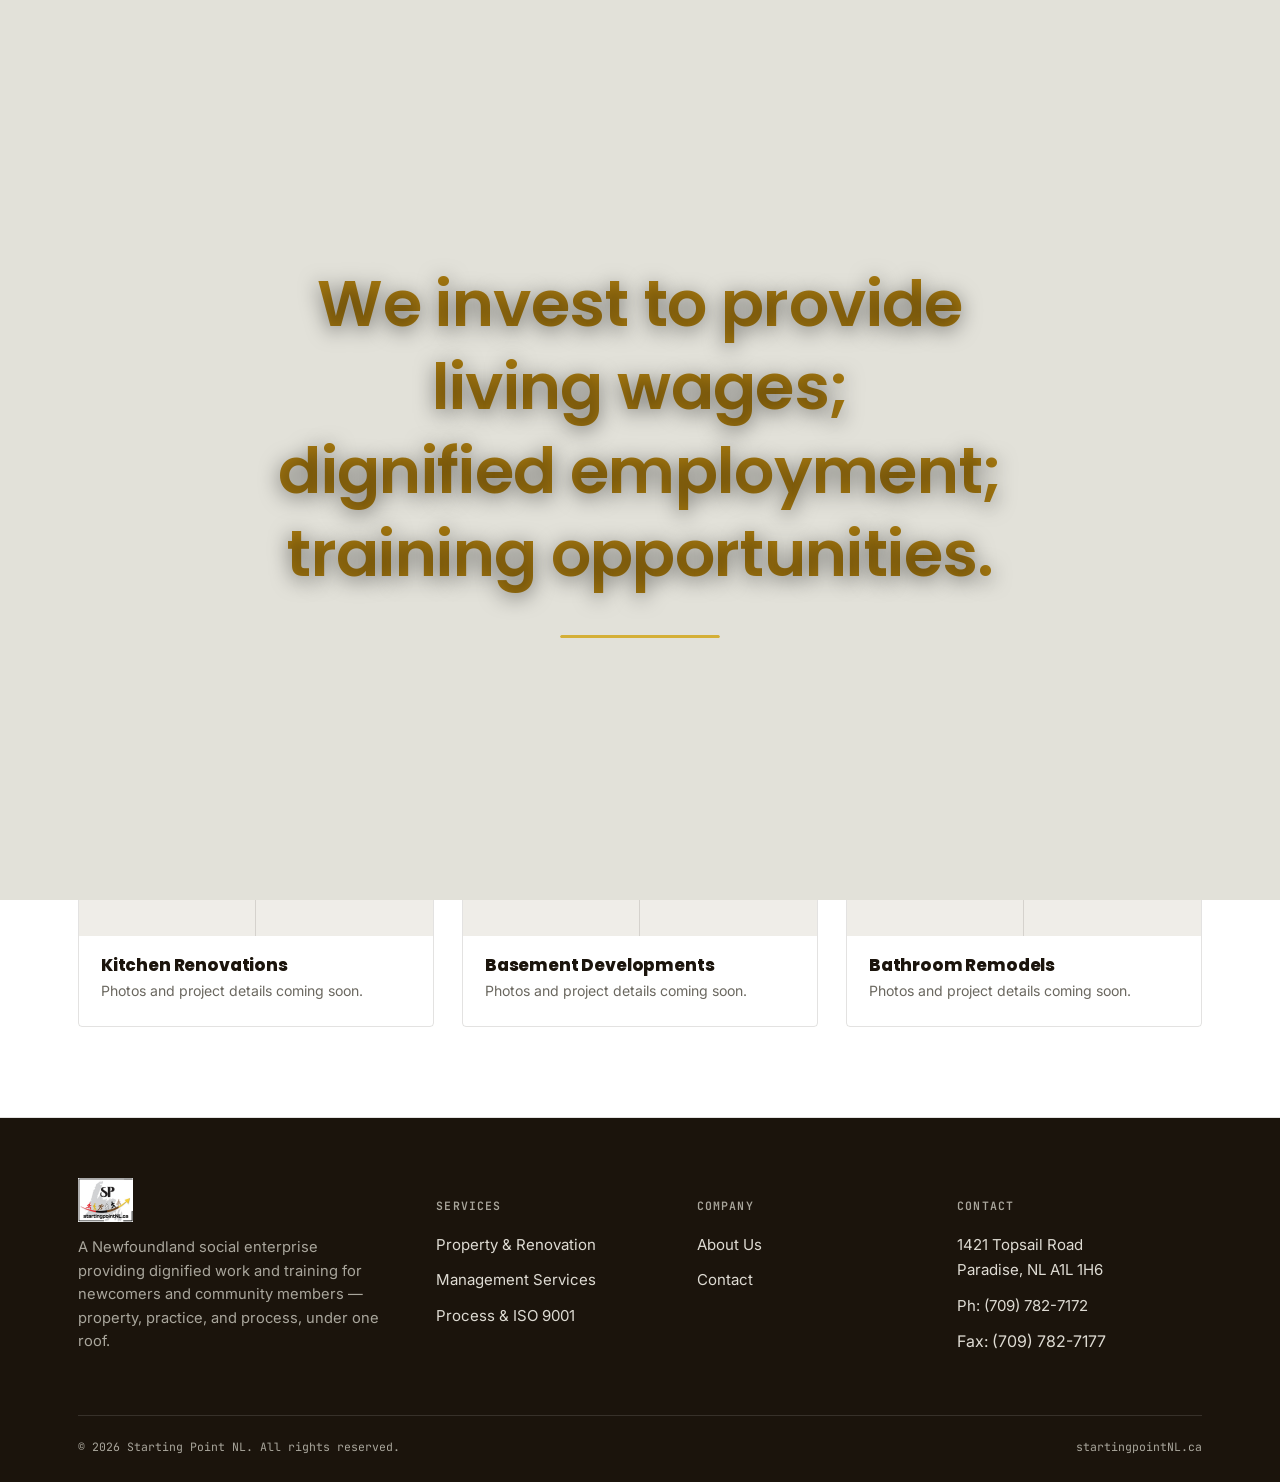
==== index.html @ e3a744ab "Add files via upload" ====
<!DOCTYPE html>
<html lang="en">
<head>
<meta charset="UTF-8">
<meta name="viewport" content="width=device-width, initial-scale=1.0">
<meta name="theme-color" content="#131209">
<title>Starting Point NL | Dignified Work &amp; Training — Paradise, NL</title>
<meta name="description" content="Starting Point Ventures Inc. is a Newfoundland-based social enterprise providing dignified work and training for newcomers to Canada and community members seeking support.">

<link rel="icon" href="assets/favicon-32.png" sizes="32x32">
<link rel="icon" href="assets/favicon-192.png" sizes="192x192">
<link rel="apple-touch-icon" href="assets/favicon-180.png">
<link rel="icon" href="assets/favicon.ico" sizes="any">

<link rel="preconnect" href="https://fonts.googleapis.com">
<link rel="preconnect" href="https://fonts.gstatic.com" crossorigin>
<link href="https://fonts.googleapis.com/css2?family=Poppins:wght@700;800;900&family=Inter:wght@400;500;600;700&family=JetBrains+Mono:wght@500;600&display=swap" rel="stylesheet">
<link rel="stylesheet" href="css/style.css">

<style>
  /* ============ SPLASH SCREEN STYLES ============ */
  #splash-screen {
    position: fixed;
    inset: 0;
    z-index: 99999;
    background-color: #e2e1d9;
    display: flex;
    flex-direction: column;
    align-items: center;
    justify-content: center;
    padding: 3rem;
    text-align: center;
    opacity: 1;
    visibility: visible;
    transition: opacity 0.8s ease-in-out, visibility 0.8s ease-in-out;
  }

  #splash-screen.fade-out {
    opacity: 0;
    visibility: hidden;
    pointer-events: none;
  }

  .splash-content {
    max-width: 900px;
    margin: 0 auto;
  }

.splash-text {
  font-family: 'Poppins', 'Inter', sans-serif;
  font-weight: 600;
  font-size: clamp(4rem, 6vw, 4rem); /* text size */
  line-height: 1.3;
  color: #D4AF37;
  background: linear-gradient(135deg, #AA7C11 100%,#AA7C11 100%, #AA7C11 100%);
  -webkit-background-clip: text;
  -webkit-text-fill-color: transparent;
  margin: 0;
  text-shadow: 0 4px 20px rgba(0, 0, 0, 0.5);
  /* Animation set to none so text does not fade/translate in */
  animation: none;
}

  .splash-progress-container {
    width: 160px;
    height: 3px;
    background: rgba(212, 175, 55, 0.15);
    border-radius: 3px;
    margin: 2.5rem auto 0;
    overflow: hidden;
  }

  .splash-progress-bar {
    width: 0%;
    height: 100%;
    background: #D4AF37;
    border-radius: 3px;
    animation: splashProgress 5s linear forwards;
  }


  @keyframes splashProgress {
    from { width: 0%; }
    to { width: 100%; }
  }

  body.splash-active {
    overflow: hidden;
  }
</style>
</head>
<body class="splash-active">

<!-- ============ 5-SECOND SPLASH SCREEN ============ -->
<div id="splash-screen" role="dialog" aria-modal="true" aria-label="Our Purpose">
  <div class="splash-content">
    <h1 class="splash-text">
We invest to provide<br>
      living wages;<br>
	dignified employment;<br> 
		training opportunities.<br>

    </h1>
    <div class="splash-progress-container">
      <div class="splash-progress-bar"></div>
    </div>
  </div>
</div>

<header class="site-header">
  <div class="header-bar">
    <a href="index.html" class="brand" aria-label="Starting Point NL — home">
      <img src="assets/logo-icon.png" alt="Starting Point NL logo">
    </a>
    <nav class="main-nav" aria-label="Primary">
      <ul>
        <li><a href="index.html">Home</a></li>
        <li><a href="services.html">Services</a></li>
        <li><a href="about.html">About</a></li>
        <li><a href="contact.html">Contact</a></li>
      </ul>
      <div class="header-cta">
        <a href="email:manager@startingpointnl.ca" class="tel-link">(709) 782-7172</a>
      </div>
    </nav>
    <button class="nav-toggle" aria-label="Toggle menu" aria-expanded="false">
      <span></span><span></span><span></span>
    </button>
  </div>
</header>

<main>

  <!-- ============ HERO ============ -->
  <section class="hero">
    <div class="container hero-statement">
      <p class="eyebrow">Paradise, Newfoundland &amp; Labrador</p>
      <h1>Creating <em>opportunities</em> for those with barriers to employment.</h1>
    </div>
  </section>

</main>


 <!-- ============ COMPLETED PROJECTS ============ -->
  <section class="projects" id="projects">
    <div class="container">
      <p class="eyebrow" style="color:var(--brown);">Completed Projects</p>
      <h2 style="max-width:26ch;">Before &amp; after;</h2>
      <p style="color:var(--ink-soft); font-size:1.02rem; max-width:60ch; margin-bottom:44px;">A look at renovation projects Starting Point has managed start to finish. Photos are added here as projects wrap.</p>

      <div class="projects-grid">
        <article class="project-card">
          <div class="ba-compare">
            <div class="ba-half">
              <span>Before</span>
              <svg viewBox="0 0 40 40" fill="none" stroke="currentColor" stroke-width="1.4" aria-hidden="true"><rect x="4" y="8" width="32" height="24" rx="2"/><circle cx="13" cy="16" r="3"/><path d="M4 27 L13 20 L20 25 L28 18 L36 24"/></svg>
            </div>
            <div class="ba-half">
              <span>After</span>
              <svg viewBox="0 0 40 40" fill="none" stroke="currentColor" stroke-width="1.4" aria-hidden="true"><rect x="4" y="8" width="32" height="24" rx="2"/><circle cx="13" cy="16" r="3"/><path d="M4 27 L13 20 L20 25 L28 18 L36 24"/></svg>
            </div>
          </div>
          <div class="project-body">
            <h3>Kitchen Renovations</h3>
            <p>Photos and project details coming soon.</p>
          </div>
        </article>

        <article class="project-card">
          <div class="ba-compare">
            <div class="ba-half">
              <span>Before</span>
              <svg viewBox="0 0 40 40" fill="none" stroke="currentColor" stroke-width="1.4" aria-hidden="true"><rect x="4" y="8" width="32" height="24" rx="2"/><circle cx="13" cy="16" r="3"/><path d="M4 27 L13 20 L20 25 L28 18 L36 24"/></svg>
            </div>
            <div class="ba-half">
              <span>After</span>
              <svg viewBox="0 0 40 40" fill="none" stroke="currentColor" stroke-width="1.4" aria-hidden="true"><rect x="4" y="8" width="32" height="24" rx="2"/><circle cx="13" cy="16" r="3"/><path d="M4 27 L13 20 L20 25 L28 18 L36 24"/></svg>
            </div>
          </div>
          <div class="project-body">
            <h3>Basement Developments</h3>
            <p>Photos and project details coming soon.</p>
          </div>
        </article>

        <article class="project-card">
          <div class="ba-compare">
            <div class="ba-half">
              <span>Before</span>
              <svg viewBox="0 0 40 40" fill="none" stroke="currentColor" stroke-width="1.4" aria-hidden="true"><rect x="4" y="8" width="32" height="24" rx="2"/><circle cx="13" cy="16" r="3"/><path d="M4 27 L13 20 L20 25 L28 18 L36 24"/></svg>
            </div>
            <div class="ba-half">
              <span>After</span>
              <svg viewBox="0 0 40 40" fill="none" stroke="currentColor" stroke-width="1.4" aria-hidden="true"><rect x="4" y="8" width="32" height="24" rx="2"/><circle cx="13" cy="16" r="3"/><path d="M4 27 L13 20 L20 25 L28 18 L36 24"/></svg>
            </div>
          </div>
          <div class="project-body">
            <h3>Bathroom Remodels</h3>
            <p>Photos and project details coming soon.</p>
          </div>
        </article>
      </div>
    </div>
  </section>
<footer class="site-footer">
  <div class="container">
    <div class="footer-grid">
      <div class="footer-brand">
        <img src="assets/logo-icon.png" alt="Starting Point NL logo">
        <p>A Newfoundland social enterprise providing dignified work and training for newcomers and community members — property, practice, and process, under one roof.</p>
      </div>
      <div class="footer-col">
        <h5>Services</h5>
        <ul>
          <li><a href="services.html#property">Property &amp; Renovation</a></li>
          <li><a href="services.html#practice">Management Services</a></li>
          <li><a href="services.html#process">Process &amp; ISO 9001</a></li>
        </ul>
      </div>
      <div class="footer-col">
        <h5>Company</h5>
        <ul>
          <li><a href="about.html">About Us</a></li>
          <li><a href="contact.html">Contact</a></li>
        </ul>
      </div>
      <div class="footer-col">
        <h5>Contact</h5>
        <ul>
          <li><a href="https://maps.google.com/?q=1421+Topsail+Road,+Paradise,+NL+A1L+1H6" target="_blank" rel="noopener">1421 Topsail Road<br>Paradise, NL A1L 1H6</a></li>
          <li><a href="tel:+17097827172">Ph: (709) 782-7172</a></li>
          <li>Fax: (709) 782-7177</li>
        </ul>
      </div>
    </div>
    <div class="footer-bottom">
      <span>&copy; <span id="year">2026</span> Starting Point NL. All rights reserved.</span>
      <span>startingpointNL.ca</span>
    </div>
  </div>
</footer>

<script src="js/main.js"></script>
<script>
  document.getElementById('year').textContent = new Date().getFullYear();

  // Handle 5-second Splash Screen dismissal
  window.addEventListener('DOMContentLoaded', () => {
    const splash = document.getElementById('splash-screen');
    
    setTimeout(() => {
      splash.classList.add('fade-out');
      document.body.classList.remove('splash-active');
      
      // Completely unmount splash element after transition finishes
      setTimeout(() => {
        splash.style.display = 'none';
      }, 800);
    }, 3500);
  });
</script>
</body>
</html>
---- css/style.css ----
/* =========================================================
   Starting Point NL — Design Tokens
   Palette derived from the client's own letterhead mark:
   signal red, brushed gold (arrow — primary highlight),
   representative brown (diversity of the figures), stone
   grey (NL map), ink black (wordmark).
   ========================================================= */
:root{
  --ink: #1B140C;
  --ink-2: #251A10;
  --ink-soft: #4A473F;
  --paper: #FFFFFF;
  --stone-50: #F7F6F3;
  --stone-100: #EFEDE8;
  --stone-200: #DEDBD3;
  --stone-400: #A9A69C;
  --stone-600: #6B6860;

  --red: #BE4133;
  --red-dark: #96332A;
  --red-tint: #FBE9E7;

  --gold: #AC8A4E;
  --gold-dark: #856A3B;
  --gold-bright: #D3B879;
  --gold-tint: #F3EAD6;
  --gold-brushed: linear-gradient(115deg, #6E5530 0%, #D3B879 22%, #8A6A3B 42%, #EDE0C0 58%, #97763F 76%, #C9AC72 100%);

  --brown: #9C6234;
  --brown-dark: #74471F;
  --brown-tint: #F3E3D0;

  --line: rgba(27,20,12,0.12);
  --line-dark: rgba(255,255,255,0.14);

  --shadow-lg: 0 30px 70px -30px rgba(27,20,12,0.35);

  --font-display: 'Poppins', 'Segoe UI', sans-serif;
  --font-body: 'Inter', 'Segoe UI', sans-serif;
  --font-mono: 'JetBrains Mono', 'Courier New', monospace;

  --container: 1180px;
  --radius: 4px;
  --ease: cubic-bezier(.4,0,.2,1);
}

*,*::before,*::after{ box-sizing: border-box; }
html{ scroll-behavior: smooth; }
body{
  margin:0;
  font-family: var(--font-body);
  color: var(--ink);
  background: var(--paper);
  -webkit-font-smoothing: antialiased;
  line-height: 1.6;
}
img{ max-width:100%; display:block; }
a{ color: inherit; text-decoration: none; }
ul{ margin:0; padding:0; list-style:none; }
h1,h2,h3,h4{
  font-family: var(--font-display);
  font-weight: 800;
  line-height: 1.08;
  margin: 0 0 .5em;
  letter-spacing: -0.01em;
}
p{ margin: 0 0 1em; }
.container{
  max-width: var(--container);
  margin: 0 auto;
  padding: 0 28px;
}
section{ position: relative; }

/* Focus visibility */
a:focus-visible, button:focus-visible, input:focus-visible, textarea:focus-visible{
  outline: 2px solid var(--gold);
  outline-offset: 3px;
}

@media (prefers-reduced-motion: reduce){
  *{ animation-duration: 0.001ms !important; animation-iteration-count: 1 !important; transition-duration: 0.001ms !important; scroll-behavior: auto !important; }
}

/* ---------- Eyebrow / mono labels ---------- */
.eyebrow{
  font-family: var(--font-mono);
  font-size: 12.5px;
  letter-spacing: 0.14em;
  text-transform: uppercase;
  color: var(--gold);
  font-weight: 600;
  display: inline-flex;
  align-items: center;
  gap: 8px;
  margin-bottom: 14px;
}
.eyebrow::before{
  content:"";
  width: 18px; height: 1px;
  background: currentColor;
  display:inline-block;
}

/* =========================================================
   Splash screen — shown once per session
   ========================================================= */
.splash{
  position: fixed; inset: 0; z-index: 9999;
  background: var(--ink);
  display:flex; align-items:center; justify-content:center;
  padding: 40px; text-align:center;
  cursor: pointer;
  opacity: 1;
  transition: opacity .6s ease;
}
.splash[hidden]{ display:none; }
.splash.fade-out{ opacity: 0; }
.splash-inner{ max-width: 760px; }
.splash-text{
  font-family: var(--font-display);
  font-weight: 900;
  font-size: clamp(2.5rem, 6.2vw, 2.5rem);
  line-height: 1.55;
  margin: 0;
  background: var(--gold-brushed);
  background-size: 160% 160%;
  color: var(--gold-bright);
  -webkit-background-clip: text;
  background-clip: text;
  -webkit-text-fill-color: transparent;
}

/* =========================================================
   Header
   ========================================================= */
.site-header{
  position: sticky; top:0; z-index: 100;
  background: rgba(255,255,255,0.98);
  border-bottom: 1px solid var(--line);
}
.site-header::after{
  content:"";
  position:absolute; left:0; right:0; bottom:-3px; height:3px;
  background: linear-gradient(to right, var(--red) 0 33.34%, var(--gold) 33.34% 66.67%, var(--brown) 66.67% 100%);
}
.header-bar{
  display:flex; align-items:center; justify-content:space-between;
  padding: 12px 28px;
  max-width: var(--container);
  margin: 0 auto;
}
.brand{ display:flex; align-items:center; gap:10px; }
.brand img{ height: 66px; width:auto; }
.main-nav{ display:flex; align-items:center; gap: 34px; }
.main-nav ul{ display:flex; gap: 30px; }
.main-nav a{
  font-family: var(--font-mono);
  font-size: 13px;
  letter-spacing: .04em;
  text-transform: uppercase;
  color: var(--ink-soft);
  padding: 6px 2px;
  border-bottom: 2px solid transparent;
  transition: color .2s var(--ease), border-color .2s var(--ease);
}
.main-nav a:hover, .main-nav a.active{ color: var(--ink); border-color: var(--gold); }
.header-cta{ display:flex; align-items:center; gap:18px; }
.tel-link{
  font-family: var(--font-mono);
  font-size: 13px;
  color: var(--ink-soft);
  display:none;
}
.nav-toggle{
  display:none;
  background:none; border:none; cursor:pointer;
  width: 40px; height:40px;
  flex-direction:column; align-items:center; justify-content:center; gap:5px;
}
.nav-toggle span{ width:22px; height:2px; background:var(--ink); display:block; }

.btn{
  display:inline-flex; align-items:center; justify-content:center; gap:8px;
  font-family: var(--font-mono);
  font-size: 13px;
  letter-spacing: .04em;
  text-transform: uppercase;
  padding: 12px 22px;
  border-radius: var(--radius);
  border: 1px solid transparent;
  cursor:pointer;
  transition: all .2s var(--ease);
  white-space: nowrap;
}
.btn-primary{ background: var(--ink); color: var(--paper); }
.btn-primary:hover{ background: var(--brown-dark); }
.btn-gold{ background: var(--gold-brushed); background-size: 160% 160%; background-position: 0% 50%; color: var(--ink); font-weight: 600; border-color: rgba(27,20,12,0.15); transition: all .25s var(--ease); }
.btn-gold:hover{ background-position: 100% 50%; color: var(--ink); }
.btn-outline{ border-color: var(--ink); color: var(--ink); }
.btn-outline:hover{ background: var(--ink); color: var(--paper); }
.btn-ghost{ color: var(--ink); border-color: var(--line); }
.btn-ghost:hover{ border-color: var(--ink); }

/* =========================================================
   Hero — minimal, light, statement-only (homepage)
   ========================================================= */
.hero{
  padding: 130px 0 120px;
  background: var(--paper);
  text-align: center;
}
.hero-statement{ max-width: 880px; margin: 0 auto; }
.hero .eyebrow{ color: var(--gold-dark); justify-content:center; }
.hero h1{
  font-size: clamp(2rem, 4.6vw, 3.1rem);
  color: var(--ink);
  line-height: 1.3;
}
.hero h1 em{
  font-style: normal;
  color: var(--gold-dark);
}

/* =========================================================
   Purpose / social enterprise strip within mission
   ========================================================= */
.purpose-strip{
  margin-top: 56px; padding-top: 48px;
  border-top: 1px solid var(--line);
  display:grid; grid-template-columns: 1.1fr 0.9fr; gap: 48px; align-items:center;
}
.purpose-strip h3{ color: var(--ink); font-size: clamp(1.3rem, 2vw, 1.6rem); }
.purpose-strip > div > p{ color: var(--ink-soft); margin:0; }
.purpose-stats{ display:grid; grid-template-columns: repeat(3,1fr); gap: 20px; }
.stat-dark b{ display:block; font-family: var(--font-display); font-size: 1.5rem; color: var(--ink); }
.stat-dark span{ font-family: var(--font-mono); font-size: 10.5px; text-transform:uppercase; letter-spacing:.06em; color: var(--stone-600); }

/* =========================================================
   Mission / Vision / Values — the primary homepage story
   ========================================================= */
.mission-vision{
  background: var(--stone-50); color: var(--ink);
  padding: 100px 0;
  border-top: 1px solid var(--line);
  border-bottom: 1px solid var(--line);
}
.mv-head{ max-width: 680px; margin-bottom: 48px; }
.mv-head h2{ color: var(--ink); font-size: clamp(1.9rem,3vw,2.5rem); }
.mv-head p{ color: var(--ink-soft); font-size:1.02rem; margin:0; }

.mv-grid{ display:grid; grid-template-columns: 1fr 1fr; gap: 26px; margin-bottom: 64px; }
.mv-card{
  border: 1px solid var(--line); border-radius: var(--radius);
  padding: 34px 32px; background: var(--paper);
}
.mv-label{
  font-family: var(--font-mono); font-size: 11.5px; letter-spacing:.12em; text-transform:uppercase;
  color: var(--gold-dark); font-weight:700; display:block; margin-bottom: 18px;
}
.mv-quote{
  font-size: 1.14rem; line-height: 1.6; color: var(--ink);
  margin: 0; font-weight: 500;
}

.values-head{ margin-bottom: 32px; display:flex; align-items:baseline; justify-content:space-between; gap:20px; flex-wrap:wrap; }
.values-head h3{ color: var(--ink); font-size: clamp(1.4rem,2.2vw,1.7rem); margin:0; }
.values-head span{ font-family: var(--font-mono); font-size:11.5px; text-transform:uppercase; letter-spacing:.1em; color: var(--stone-600); }

.values-grid{ display:grid; grid-template-columns: repeat(auto-fit, minmax(190px, 1fr)); gap: 22px; }
.value-card{
  border: 1px solid var(--line); border-radius: var(--radius);
  padding: 26px 22px; background: var(--paper);
  transition: border-color .2s ease, box-shadow .2s ease;
}
.value-card:hover{ border-color: rgba(172,138,78,0.5); box-shadow: var(--shadow-lg); }
.value-icon{ width:32px; height:32px; color: var(--gold-dark); margin-bottom: 16px; }
.value-num{ font-family: var(--font-mono); font-size: 11px; color: var(--stone-400); display:block; margin-bottom: 10px; }
.value-card h4{ color: var(--ink); font-size: .98rem; margin-bottom: 8px; line-height:1.3; }
.value-card p{ color: var(--ink-soft); font-size: .86rem; margin:0; line-height:1.5; }

/* =========================================================
   Team
   ========================================================= */
/* =========================================================
   Our Story
   ========================================================= */
.our-story{ padding: 90px 0; border-bottom: 1px solid var(--line); }
.our-story h2{ margin-bottom: 36px; font-size: clamp(1.7rem,2.6vw,2.2rem); max-width: 20ch; }
.story-grid{ display:grid; grid-template-columns: 1.2fr 0.8fr; gap: 56px; align-items:start; }
.story-grid > div:first-child p{ color: var(--ink-soft); font-size: 1.04rem; }
.story-quote{
  background: var(--stone-50); border-left: 3px solid var(--gold);
  border-radius: var(--radius); padding: 30px 28px;
}
.story-quote p{ font-size: 1.12rem; font-style: italic; color: var(--ink); margin-bottom: 14px; line-height:1.5; }
.story-quote span{ font-family: var(--font-mono); font-size: 12px; text-transform:uppercase; letter-spacing:.06em; color: var(--stone-600); }

.team{ padding: 90px 0; }
.team > .container > p.eyebrow{ margin-top: 6px; }
.team > .container > h2{ margin-bottom: 12px; }
.team > .container > p:not(.eyebrow){ margin-bottom: 44px; }
.team-grid{ display:grid; grid-template-columns: repeat(auto-fit, minmax(200px, 1fr)); gap: 26px; }
.team-card{
  border: 1px solid var(--line); border-radius: var(--radius);
  padding: 26px 22px 28px;
  transition: box-shadow .25s ease;
}
.team-card:hover{ box-shadow: var(--shadow-lg); }
.team-avatar{
  width: 56px; height:56px; border-radius: 50%;
  display:flex; align-items:center; justify-content:center;
  font-family: var(--font-display); font-weight:800; font-size: 1rem; color:#fff;
  margin-bottom: 18px;
}
.team-card h3{ font-size: 1.08rem; margin-bottom: 4px; }
.team-role{
  font-family: var(--font-mono); font-size: 11px; text-transform:uppercase; letter-spacing:.06em;
  color: var(--stone-600); margin-bottom: 14px;
}
.team-bio{ font-size: .89rem; color: var(--ink-soft); margin:0; }
.value-item h4{ color:#fff; margin-bottom:6px; font-size:1.05rem; }
.value-item p{ color: var(--stone-200); font-size:.95rem; margin:0; }

/* =========================================================
   Footer
   ========================================================= */
.site-footer{ background: var(--ink); color: var(--stone-200); padding: 60px 0 26px; }
.footer-grid{ display:grid; grid-template-columns: 1.3fr 0.9fr 0.9fr 1fr; gap: 40px; margin-bottom: 46px; }
.footer-brand img{ height:44px; margin-bottom:14px; }
.footer-brand p{ color: var(--stone-400); font-size:.92rem; max-width: 34ch; }
.footer-col h5{
  font-family: var(--font-mono); font-size:11.5px; letter-spacing:.1em; text-transform:uppercase;
  color: var(--stone-400); margin-bottom:16px; font-weight:600;
}
.footer-col ul{ display:grid; gap:10px; }
.footer-col a{ color: var(--stone-200); font-size:.94rem; }
.footer-col a:hover{ color: var(--gold); }
.footer-bottom{
  border-top:1px solid rgba(255,255,255,.12); padding-top:22px;
  display:flex; justify-content:space-between; gap:16px; flex-wrap:wrap;
  font-family: var(--font-mono); font-size:11.5px; color: var(--stone-400);
}

/* =========================================================
   Inner page hero (Services / About / Contact)
   ========================================================= */
.page-hero{
  padding: 74px 0 64px;
  background: var(--stone-50);
  border-bottom: 1px solid var(--line);
}
.page-hero .eyebrow{ color: var(--gold-dark); }
.page-hero h1{ font-size: clamp(2rem,3.6vw,2.8rem); max-width: 26ch; color: var(--ink); }
.page-hero p{ color: var(--ink-soft); max-width: 60ch; font-size:1.05rem; }
.breadcrumb{
  font-family: var(--font-mono); font-size:12px; text-transform:uppercase; letter-spacing:.08em;
  color: var(--stone-600); margin-bottom:18px; display:flex; gap:8px; align-items:center;
}
.breadcrumb a:hover{ color: var(--gold-dark); }

/* Service detail blocks */
.service-block{ padding: 76px 0; border-bottom: 1px solid var(--line); }
.service-block:nth-child(even){ background: var(--stone-50); }
.service-block-grid{ display:grid; grid-template-columns: 0.85fr 1.15fr; gap: 56px; align-items:start; }
.service-num{ font-family:var(--font-mono); font-size:12px; color: var(--accent, var(--red)); text-transform:uppercase; letter-spacing:.1em; margin-bottom:14px; display:block;}
.service-block h2{ font-size: clamp(1.7rem,2.6vw,2.2rem); }
.service-block .lede{ font-size:1.08rem; color:var(--ink-soft); }
.feature-grid{ display:grid; grid-template-columns: 1fr 1fr; gap: 18px 28px; margin-top:8px; }
.feature-item{ display:flex; gap:12px; align-items:flex-start; padding: 14px 0; border-top:1px solid var(--line); }
.feature-item .dot{ width:7px; height:7px; margin-top:8px; flex-shrink:0; background: var(--accent, var(--red)); transform:rotate(45deg); }
.feature-item h4{ font-size:.98rem; margin-bottom:4px; }
.feature-item p{ font-size:.88rem; color:var(--stone-600); margin:0; }
.for-whom{
  margin-top: 30px; padding: 20px 22px; background: var(--paper); border:1px solid var(--line); border-left:3px solid var(--accent,var(--red));
  font-size:.92rem; color: var(--ink-soft);
}
.for-whom strong{ color:var(--ink); font-family:var(--font-mono); font-size:11.5px; text-transform:uppercase; letter-spacing:.06em; display:block; margin-bottom:8px;}

.svc-property{ --accent: var(--brown); }
.svc-practice{ --accent: var(--red); }
.svc-process{ --accent: var(--gold); }

/* =========================================================
   About page specifics
   ========================================================= */
/* =========================================================
   Completed Projects — before/after gallery
   ========================================================= */
.projects{ padding: 90px 0; border-bottom: 1px solid var(--line); }
.projects-grid{ display:grid; grid-template-columns: repeat(auto-fit, minmax(280px, 1fr)); gap: 28px; }
.project-card{ border:1px solid var(--line); border-radius: var(--radius); overflow:hidden; transition: box-shadow .25s ease; }
.project-card:hover{ box-shadow: var(--shadow-lg); }
.ba-compare{ display:grid; grid-template-columns: 1fr 1fr; }
.ba-half{
  aspect-ratio: 4 / 3; position:relative;
  display:flex; align-items:center; justify-content:center;
  background: var(--stone-100);
}
.ba-half:first-child{ border-right: 1px solid var(--line); }
.ba-half svg{ width:30px; height:30px; color: var(--stone-400); }
.ba-half span{
  position:absolute; top:10px; left:10px;
  font-family: var(--font-mono); font-size:10.5px; text-transform:uppercase; letter-spacing:.06em;
  color: var(--stone-600); background: rgba(255,255,255,.88); padding: 3px 8px; border-radius:3px;
}
.project-body{ padding: 20px 22px 24px; }
.project-body h3{ font-size: 1.05rem; margin-bottom: 6px; }
.project-body p{ font-size:.88rem; color: var(--stone-600); margin:0; }

.about-pillars{ padding: 90px 0; }
.about-grid{ display:grid; grid-template-columns: repeat(3,1fr); gap:28px; }
.about-card{ padding: 30px 26px; border:1px solid var(--line); border-radius: var(--radius); transition: box-shadow .25s ease; }
.about-card:hover{ box-shadow: var(--shadow-lg); }
.about-card .eyebrow{ margin-bottom: 10px; }

/* =========================================================
   Contact page
   ========================================================= */
.contact-wrap{ padding: 90px 0 110px; }
.contact-grid{ display:grid; grid-template-columns: 0.95fr 1.05fr; gap: 60px; }
.contact-card{ border:1px solid var(--line); border-radius: var(--radius); padding: 30px; margin-bottom:20px; }
.contact-card h4{
  font-family: var(--font-mono); font-size:11.5px; text-transform:uppercase; letter-spacing:.08em; color: var(--stone-600); margin-bottom:14px; font-weight:600;
}
.contact-line{ display:flex; gap:14px; padding: 10px 0; border-top:1px solid var(--line); font-size:.98rem; }
.contact-line:first-of-type{ border-top:none; }
.contact-line b{ width: 84px; flex-shrink:0; font-family:var(--font-mono); font-size:11.5px; text-transform:uppercase; color:var(--stone-600); padding-top:2px; }
.map-link{ margin-top: 6px; display:inline-block; font-family:var(--font-mono); font-size:12.5px; text-transform:uppercase; color:var(--gold-dark); border-bottom:1px solid currentColor; }

.form-group{ margin-bottom: 20px; }
.form-group label{ display:block; font-family:var(--font-mono); font-size:11.5px; text-transform:uppercase; letter-spacing:.06em; color: var(--stone-600); margin-bottom:8px; }
.form-group input, .form-group textarea, .form-group select{
  width:100%; padding: 13px 14px; border:1px solid var(--line); border-radius: var(--radius);
  font-family: var(--font-body); font-size: .96rem; background: var(--stone-50);
  transition: border-color .2s var(--ease), background .2s var(--ease);
}
.form-group input:focus, .form-group textarea:focus, .form-group select:focus{
  outline:none; border-color: var(--ink); background: var(--paper);
}
.form-row{ display:grid; grid-template-columns:1fr 1fr; gap:20px; }
.form-note{ font-size:.82rem; color: var(--stone-600); margin-top:-6px; }
#form-status{ font-family: var(--font-mono); font-size: 13px; margin-top: 14px; display:none; }
#form-status.show{ display:block; }

/* =========================================================
   Reveal-on-scroll utility
   ========================================================= */
.reveal{ opacity:0; transform: translateY(16px); transition: opacity .6s var(--ease), transform .6s var(--ease); }
.reveal.in-view{ opacity:1; transform:none; }

/* =========================================================
   Responsive
   ========================================================= */
@media (min-width: 861px){
  .tel-link{ display:inline-flex; }
}

@media (max-width: 980px){
  .service-block-grid, .contact-grid{
    grid-template-columns: 1fr;
  }
  .footer-grid{ grid-template-columns: 1fr 1fr; }
  .about-grid{ grid-template-columns: 1fr; }
  .purpose-strip{ grid-template-columns: 1fr; }
  .team-grid{ grid-template-columns: 1fr 1fr; }
  .mv-grid{ grid-template-columns: 1fr; }
  .story-grid{ grid-template-columns: 1fr; }
}

@media (max-width: 860px){
  .main-nav{ position: fixed; inset: 64px 0 0 0; background: var(--paper); flex-direction:column; align-items:stretch; padding: 24px 28px; gap:0; transform: translateX(100%); transition: transform .3s var(--ease); overflow-y:auto; }
  .main-nav.open{ transform: translateX(0); }
  .main-nav ul{ flex-direction:column; gap:0; }
  .main-nav li{ border-bottom:1px solid var(--line); }
  .main-nav a{ display:block; padding: 16px 2px; font-size:14px; }
  .main-nav .header-cta{ flex-direction:column; align-items:stretch; margin-top: 20px; }
  .nav-toggle{ display:flex; }
  .route-cards{ grid-template-columns: 1fr; }
  .proof-stats{ grid-template-columns: 1fr 1fr; }
  .feature-grid{ grid-template-columns: 1fr; }
  .form-row{ grid-template-columns: 1fr; }
  .team-grid{ grid-template-columns: 1fr; }
  .purpose-stats{ grid-template-columns: 1fr; gap:14px; }
}

@media (max-width: 560px){
  .hero{ padding: 44px 0 60px; }
  .routes, .proof, .mission, .about-pillars{ padding: 64px 0; }
  .footer-grid{ grid-template-columns: 1fr; gap:32px; }
}
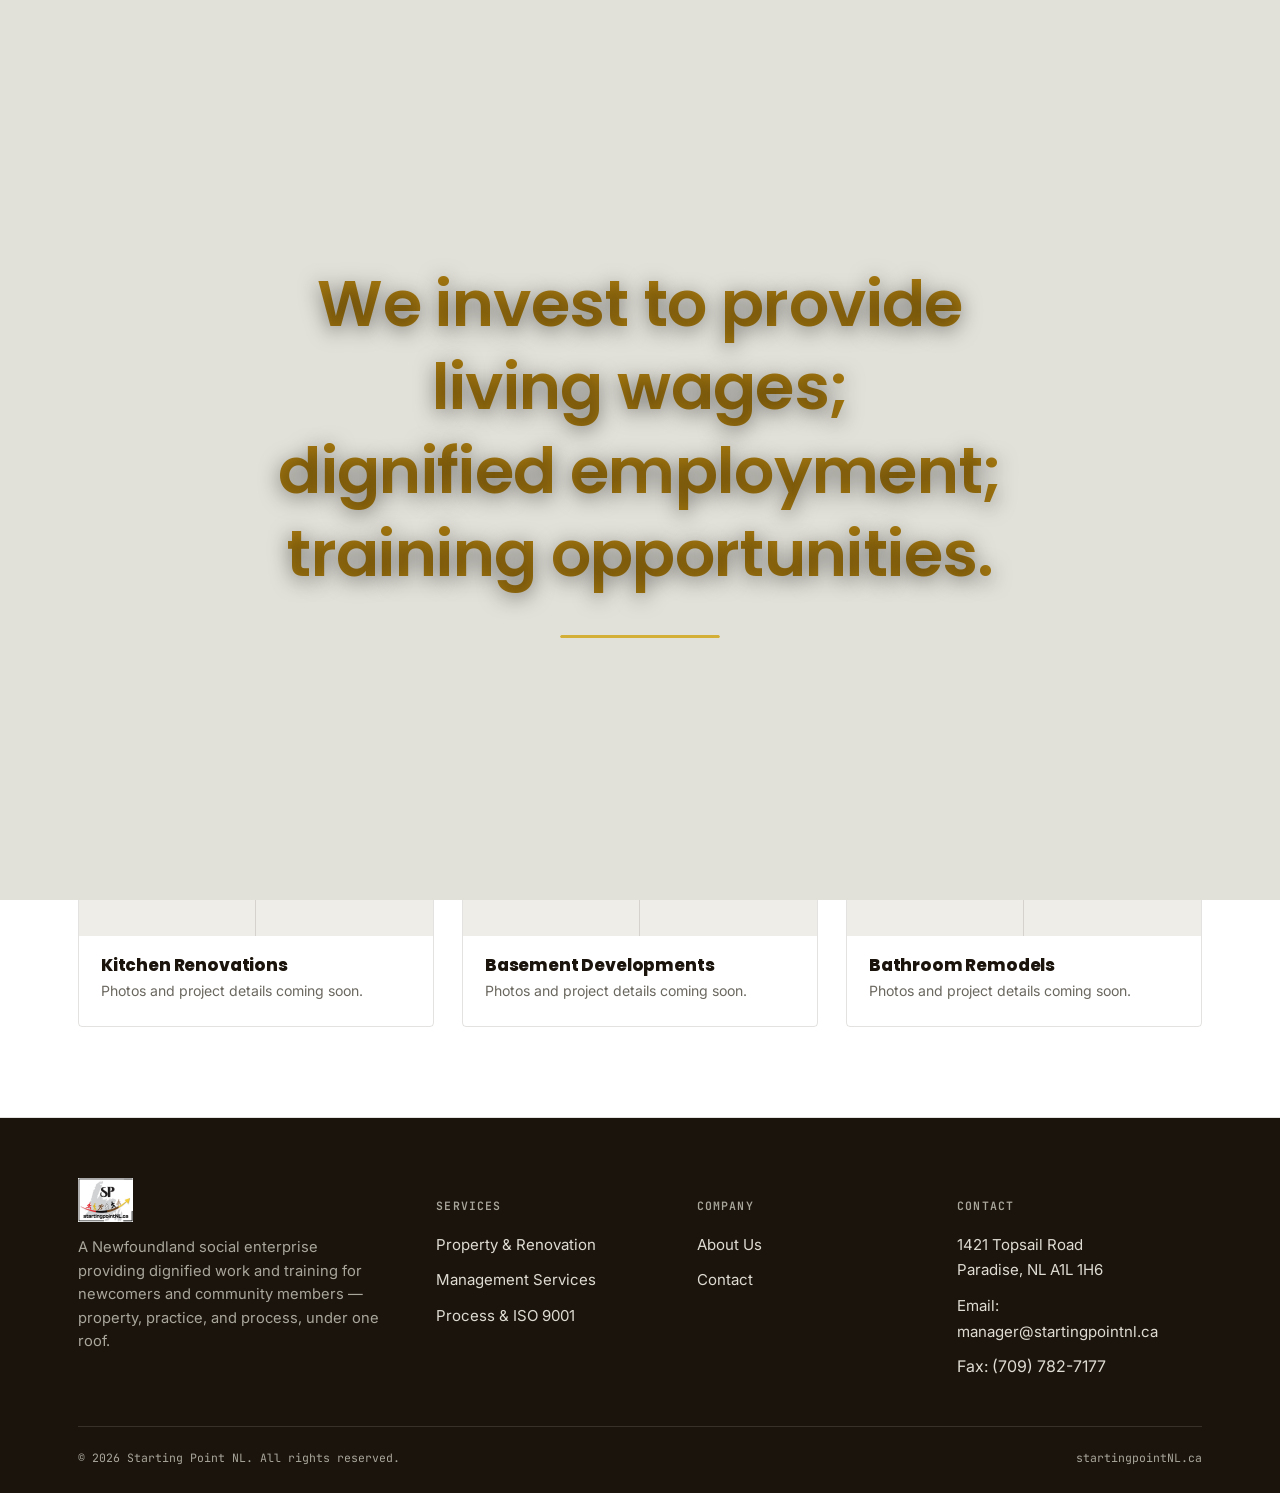
==== commit 4beedfd9: "Add files via upload" ====
--- a/index.html
+++ b/index.html
@@ -120,7 +120,7 @@
         <li><a href="contact.html">Contact</a></li>
       </ul>
       <div class="header-cta">
-        <a href="email:manager@startingpointnl.ca" class="tel-link">(709) 782-7172</a>
+        <a href="email:manager@startingpointnl.ca" class="email:">manager@startingpointnl.ca</a>
       </div>
     </nav>
     <button class="nav-toggle" aria-label="Toggle menu" aria-expanded="false">
@@ -229,7 +229,7 @@
         <h5>Contact</h5>
         <ul>
           <li><a href="https://maps.google.com/?q=1421+Topsail+Road,+Paradise,+NL+A1L+1H6" target="_blank" rel="noopener">1421 Topsail Road<br>Paradise, NL A1L 1H6</a></li>
-          <li><a href="tel:+17097827172">Ph: (709) 782-7172</a></li>
+          <li><a href="E-mail manager@startingpointnl.ca">Email: manager@startingpointnl.ca</a></li>
           <li>Fax: (709) 782-7177</li>
         </ul>
       </div>
